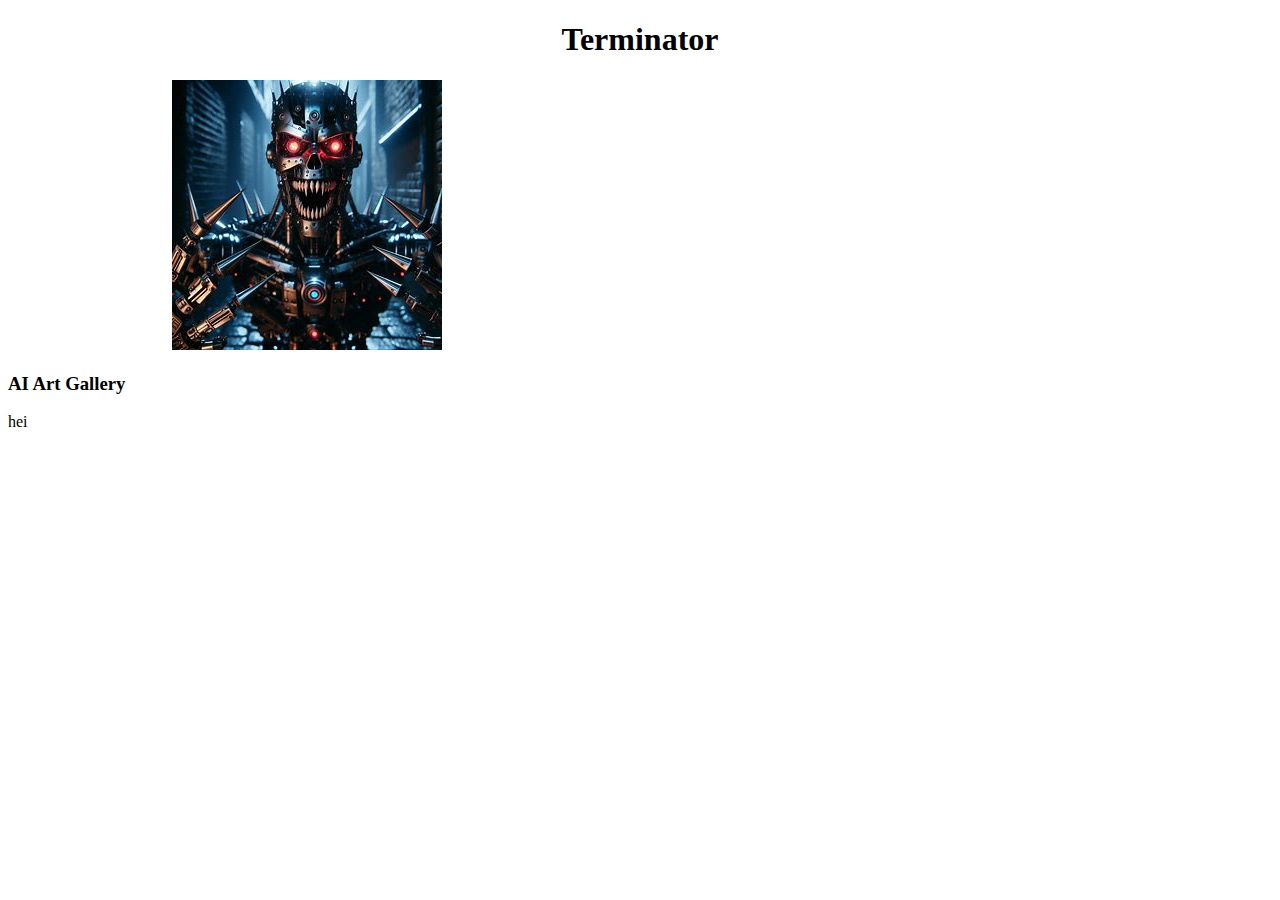
==== index.html @ 6f29a08b "First commit" ====
<!DOCTYPE html>
<html lang="en">
<head>
    <meta charset="UTF-8">
    <meta name="viewport" content="width=device-width, initial-scale=1.0">
    <script src="/AI-galleri.js"></script>
    <link rel="stylesheet" href="/styles.css">
    <title>Terminator</title>
</head>
<body>
    <h1>Terminator</h1>
    <img src="/Bilder/OIG3.jpeg" alt="Terminator Image">

    <h3>AI Art Gallery</h3>
    <div class="rundell-container">
        <div class="rundell-content" id="rundellContent">hei</div>
    </div>
</body>
</html>
---- styles.css ----
h1 {
    text-align: center;
}

img {
    margin-left: 13%;
}
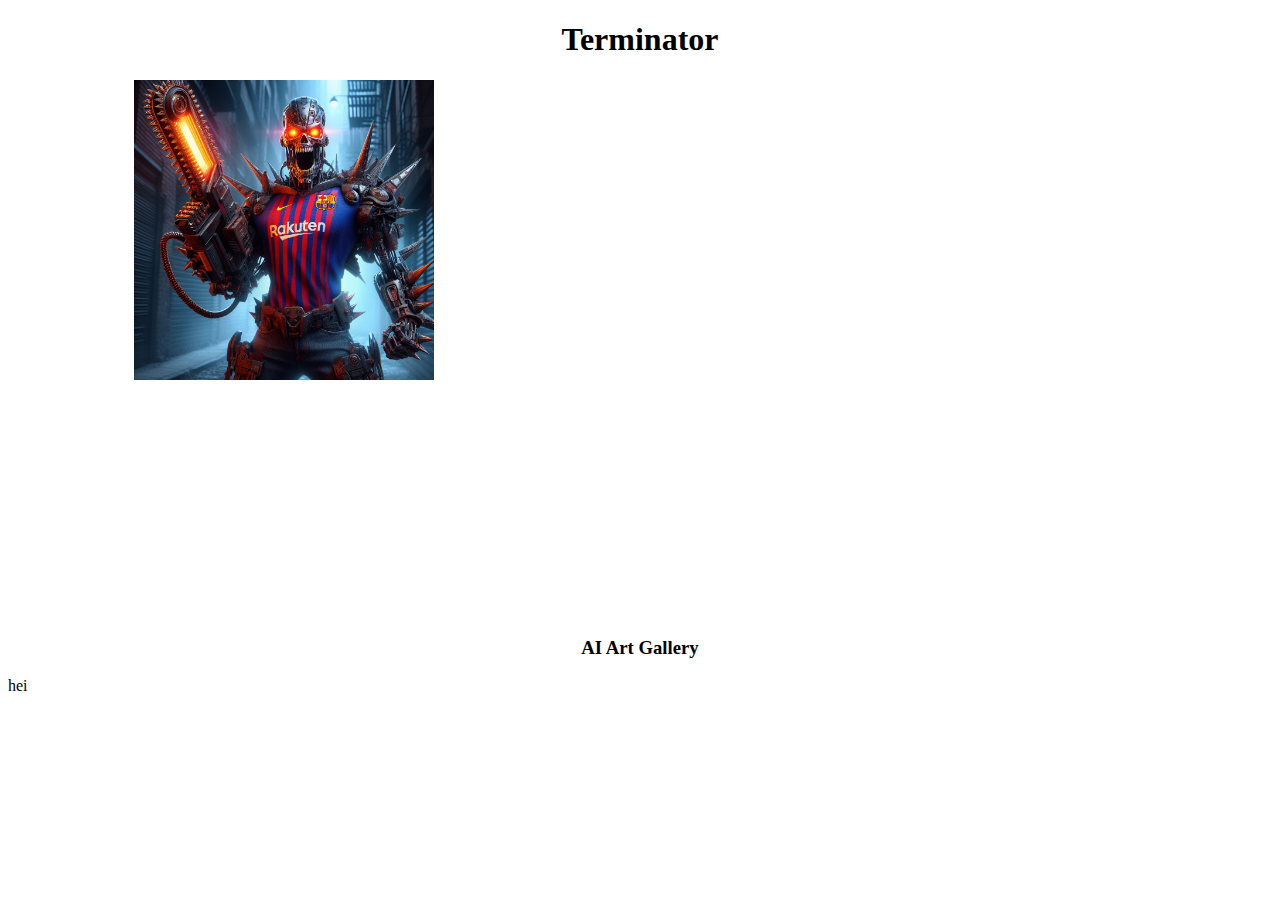
==== commit fd55bc76: "New changes" ====
--- a/index.html
+++ b/index.html
@@ -9,7 +9,7 @@
 </head>
 <body>
     <h1>Terminator</h1>
-    <img src="/Bilder/OIG3.jpeg" alt="Terminator Image">
+    <img src="/Bilder/OIG1.a1XHPbt8TgEJpPb.jpeg" alt="Terminator Image">
 
     <h3>AI Art Gallery</h3>
     <div class="rundell-container">
--- a/styles.css
+++ b/styles.css
@@ -3,5 +3,15 @@
 }
 
 img {
-    margin-left: 13%;
+    margin-left: 10%;
+    width: 300px;
+}
+
+h3 {
+    text-align: center;
+    margin-top: 20%;
+}
+
+.rundell-container {
+
 }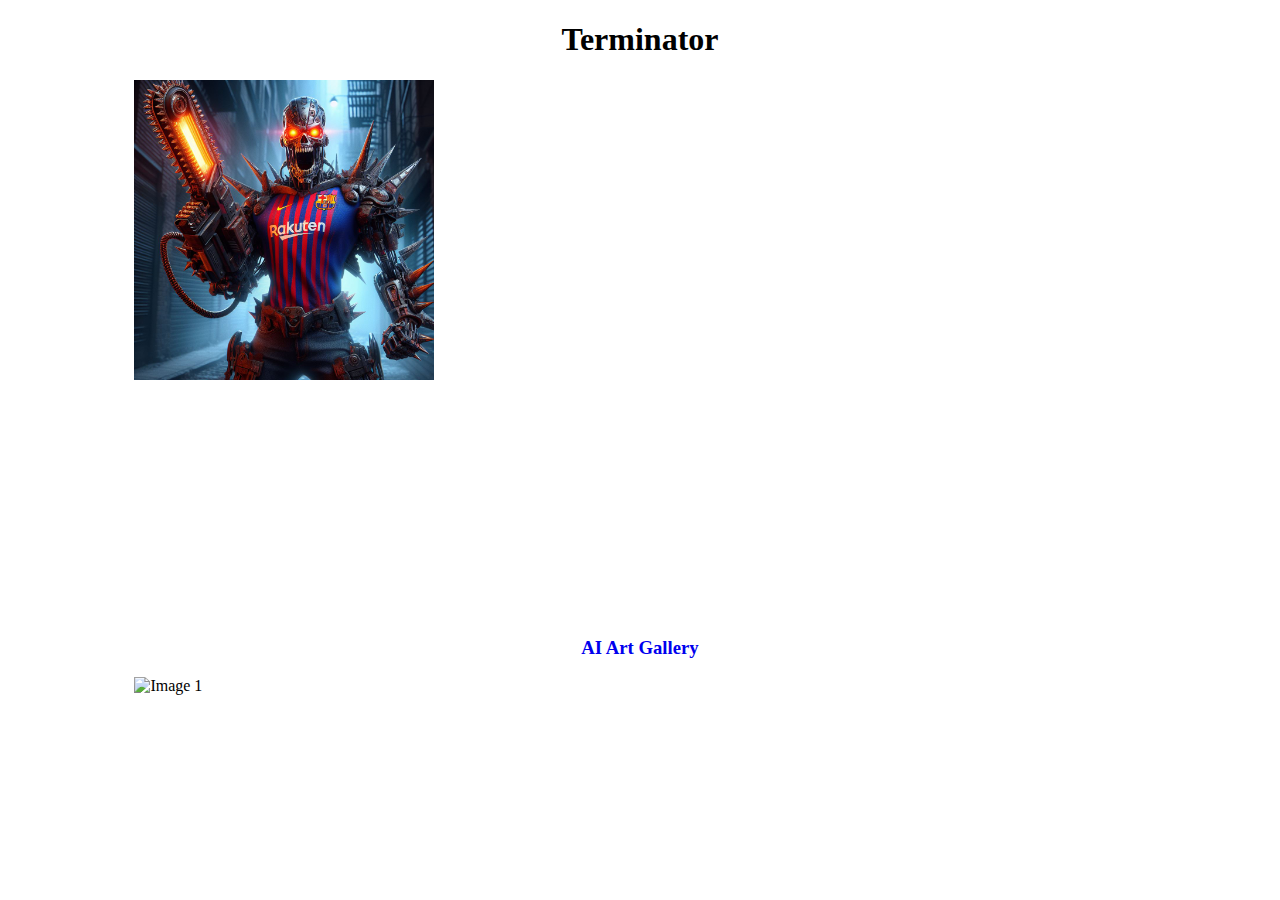
==== commit 12453e17: "Funskjonell landingsside" ====
--- a/index.html
+++ b/index.html
@@ -3,7 +3,6 @@
 <head>
     <meta charset="UTF-8">
     <meta name="viewport" content="width=device-width, initial-scale=1.0">
-    <script src="/AI-galleri.js"></script>
     <link rel="stylesheet" href="/styles.css">
     <title>Terminator</title>
 </head>
@@ -11,9 +10,9 @@
     <h1>Terminator</h1>
     <img src="/Bilder/OIG1.a1XHPbt8TgEJpPb.jpeg" alt="Terminator Image">
 
-    <h3>AI Art Gallery</h3>
-    <div class="rundell-container">
-        <div class="rundell-content" id="rundellContent">hei</div>
-    </div>
+    <h3><a href="#">AI Art Gallery</a></h3>
+    <div class="rundell-container" id="rundellContainer"></div>
+
+    <script src="/AI-galleri.js"></script>
 </body>
 </html>
--- a/styles.css
+++ b/styles.css
@@ -12,6 +12,7 @@
     margin-top: 20%;
 }
 
-.rundell-container {
+a {
+    text-decoration: none;
+}
 
-}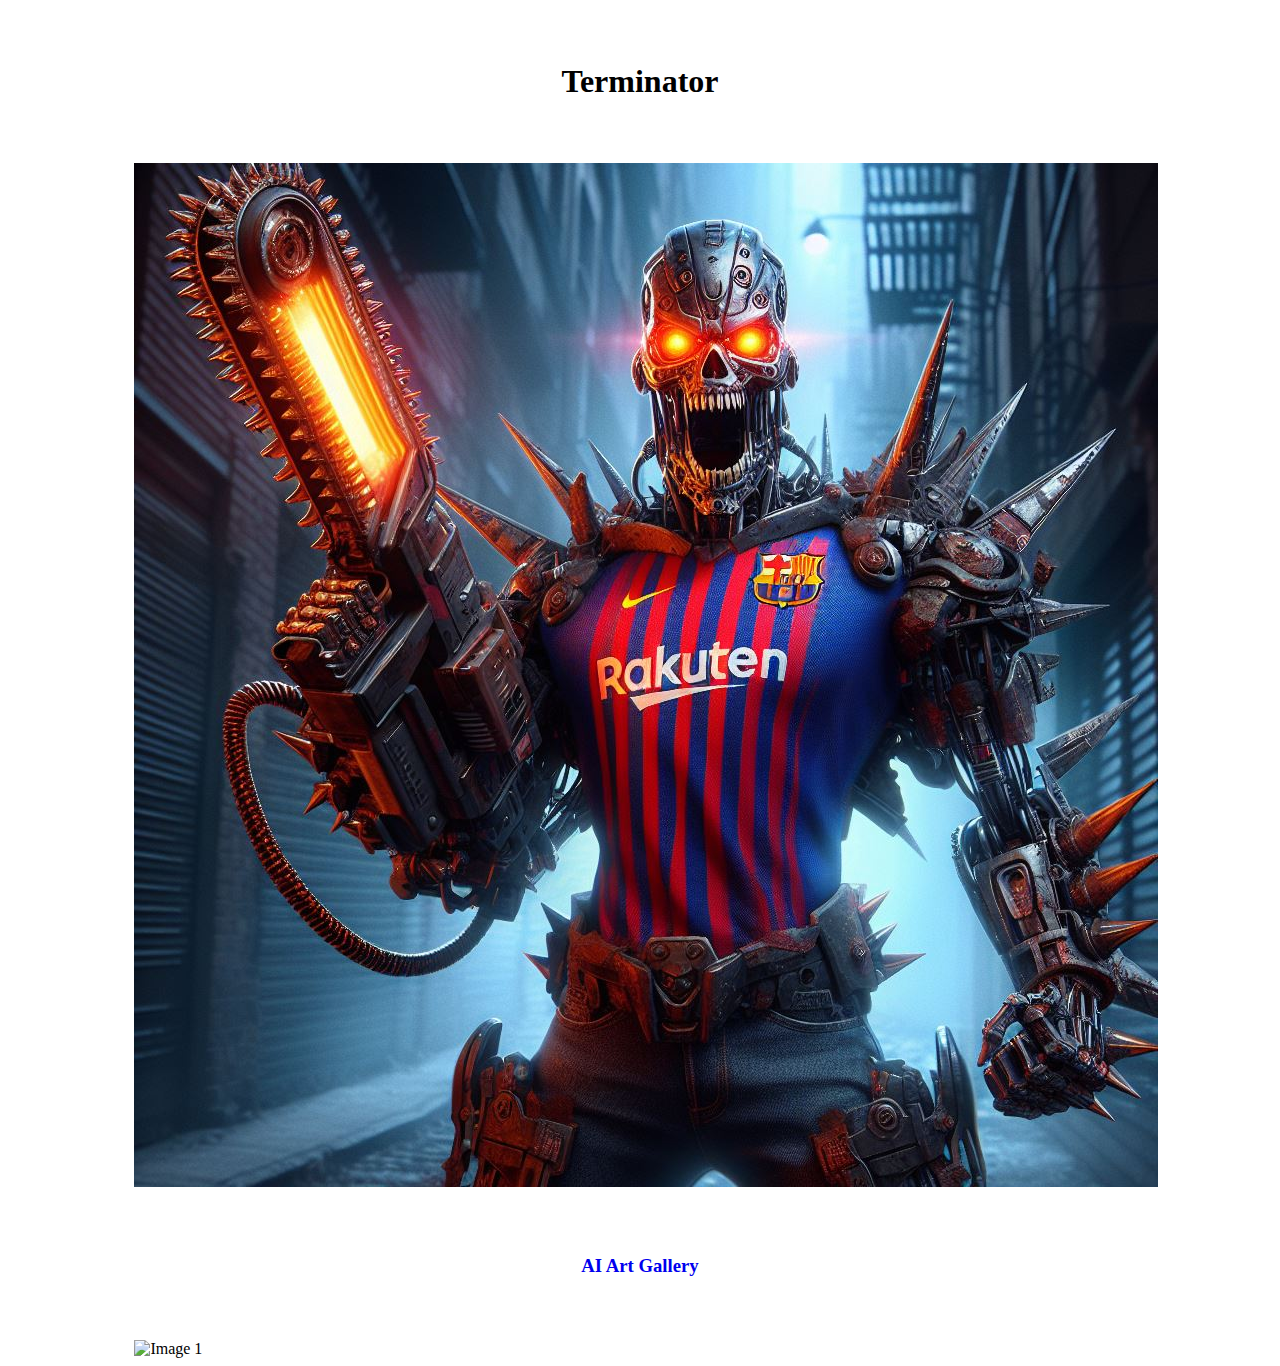
==== commit e75ee4e3: "Ny test" ====
--- a/index.html
+++ b/index.html
@@ -3,14 +3,14 @@
 <head>
     <meta charset="UTF-8">
     <meta name="viewport" content="width=device-width, initial-scale=1.0">
-    <link rel="stylesheet" href="/styles.css">
+    <link rel="stylesheet" href="/styles2.css">
     <title>Terminator</title>
 </head>
 <body>
     <h1>Terminator</h1>
-    <img src="/Bilder/OIG1.a1XHPbt8TgEJpPb.jpeg" alt="Terminator Image">
+    <img class="forside" src="/Bilder/OIG1.a1XHPbt8TgEJpPb.jpeg" alt="Terminator Image">
 
-    <h3><a href="#">AI Art Gallery</a></h3>
+    <h3><a href="/galleri.html">AI Art Gallery</a></h3>
     <div class="rundell-container" id="rundellContainer"></div>
 
     <script src="/AI-galleri.js"></script>
--- a/styles2.css
+++ b/styles2.css
@@ -0,0 +1,36 @@
+@media only screen and (max-width: 600px) {
+    h1 {
+        text-align: center;
+        margin-top: 2%;
+    }
+    
+    img {
+        margin-left: 10%;
+        width: 300px;
+        
+    }
+    
+    h3 {
+        text-align: center;
+        margin-top: 20%;
+    }
+    
+    a {
+        text-decoration: none;
+    }
+}
+
+
+h1, h3 {
+    text-align: center;
+    margin-top: 5%;
+    margin-bottom: 5%;
+}
+
+a {
+    text-decoration: none;
+}
+
+img {
+    margin-left: 10%;
+}
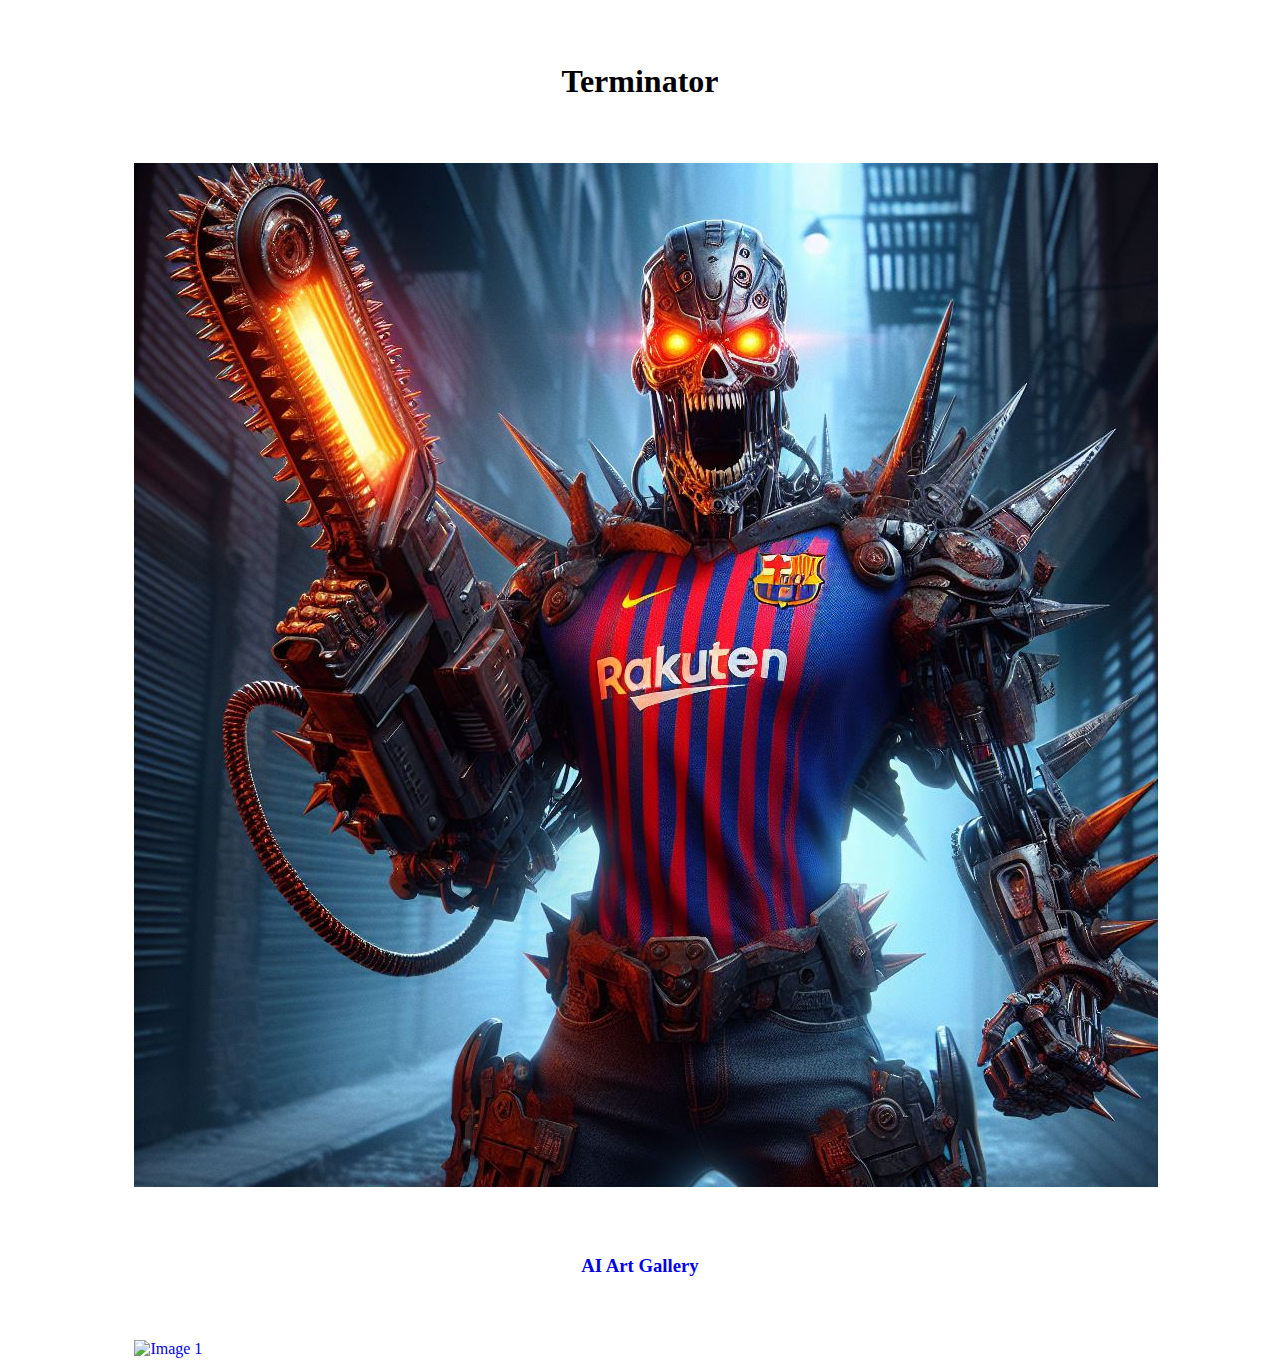
==== commit f63b4131: "Ny animasjon" ====
--- a/index.html
+++ b/index.html
@@ -11,8 +11,10 @@
     <img class="forside" src="/Bilder/OIG1.a1XHPbt8TgEJpPb.jpeg" alt="Terminator Image">
 
     <h3><a href="/galleri.html">AI Art Gallery</a></h3>
+    <a href="/galleri.html">
     <div class="rundell-container" id="rundellContainer"></div>
-
+    </a>
+    
     <script src="/AI-galleri.js"></script>
 </body>
 </html>
--- a/styles2.css
+++ b/styles2.css
@@ -1,3 +1,14 @@
+@keyframes slideIn {
+    from {
+        opacity: 0;
+        transform: translateX(+50px);
+    }
+    to {
+        opacity: 1;
+        transform: translateX(0);
+    }
+}
+
 @media only screen and (max-width: 600px) {
     h1 {
         text-align: center;
@@ -33,4 +44,7 @@
 
 img {
     margin-left: 10%;
+    animation: slideIn 1s ease-in-out;
 }
+
+
